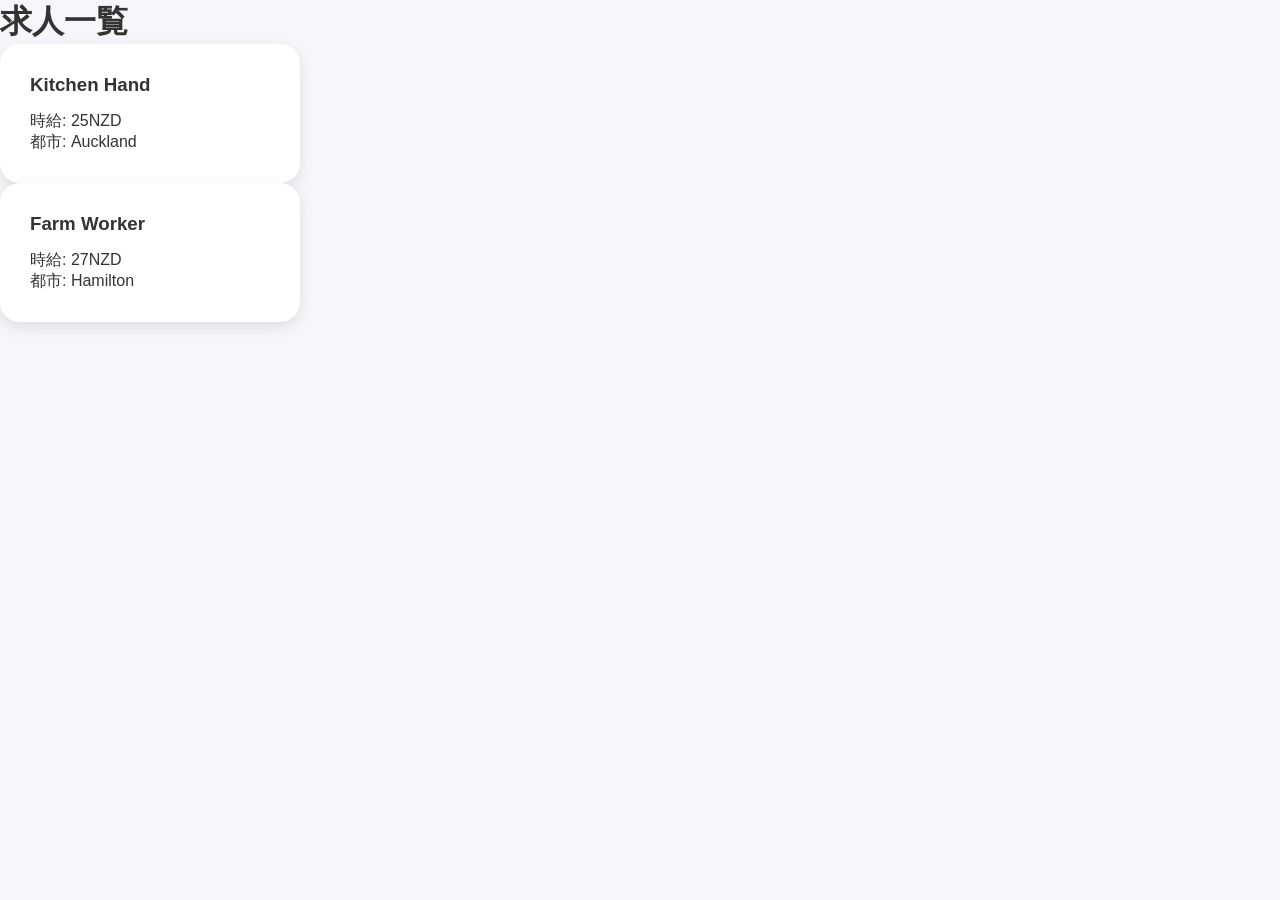
==== jobs.html @ b00e1db8 "first prototype" ====
<!DOCTYPE html>
<html lang="ja">
  <head>
    <meta charset="UTF-8" />
    <title>求人一覧</title>
    <link rel="stylesheet" href="style.css" />
  </head>

  <body>
    <h1>求人一覧</h1>

    <div class="card">
      <h3>Kitchen Hand</h3>
      <p>時給: 25NZD</p>
      <p>都市: Auckland</p>
    </div>

    <div class="card">
      <h3>Farm Worker</h3>
      <p>時給: 27NZD</p>
      <p>都市: Hamilton</p>
    </div>
  </body>
</html>
---- style.css ----
* {
  margin: 0;
  padding: 0;
  box-sizing: border-box;
}

body {
  font-family: sans-serif;
  background: #f5f7fa;
  color: #333;
}

.header {
  display: flex;
  justify-content: space-between;
  align-items: center;

  padding: 20px 50px;

  background: white;
  box-shadow: 0 2px 10px rgba(0, 0, 0, 0.05);
}

.header nav a {
  margin-left: 20px;
  text-decoration: none;
  color: #333;
}

.hero {
  height: 80vh;

  display: flex;
  justify-content: center;
  align-items: center;

  background: linear-gradient(rgba(0, 0, 0, 0.4), rgba(0, 0, 0, 0.4)),
    url("https://images.unsplash.com/photo-1507525428034-b723cf961d3e");

  background-size: cover;
  background-position: center;

  color: white;
}

.hero-content {
  text-align: center;
}

.hero h2 {
  font-size: 60px;
  margin-bottom: 20px;
}

.hero p {
  font-size: 24px;
  margin-bottom: 30px;
}

button {
  padding: 15px 30px;
  border: none;
  border-radius: 10px;

  background: #2563eb;
  color: white;

  font-size: 18px;

  cursor: pointer;
}

.features {
  display: flex;
  justify-content: center;
  gap: 30px;

  padding: 80px 50px;
}

.card {
  width: 300px;
  background: white;

  padding: 30px;

  border-radius: 20px;

  box-shadow: 0 5px 15px rgba(0, 0, 0, 0.1);
}

.card h3 {
  margin-bottom: 15px;
}
.about {
  text-align: center;
  padding: 80px 20px;
}

.about h2 {
  margin-bottom: 20px;
}

.about p {
  max-width: 700px;
  margin: 0 auto;
  line-height: 1.8;
}
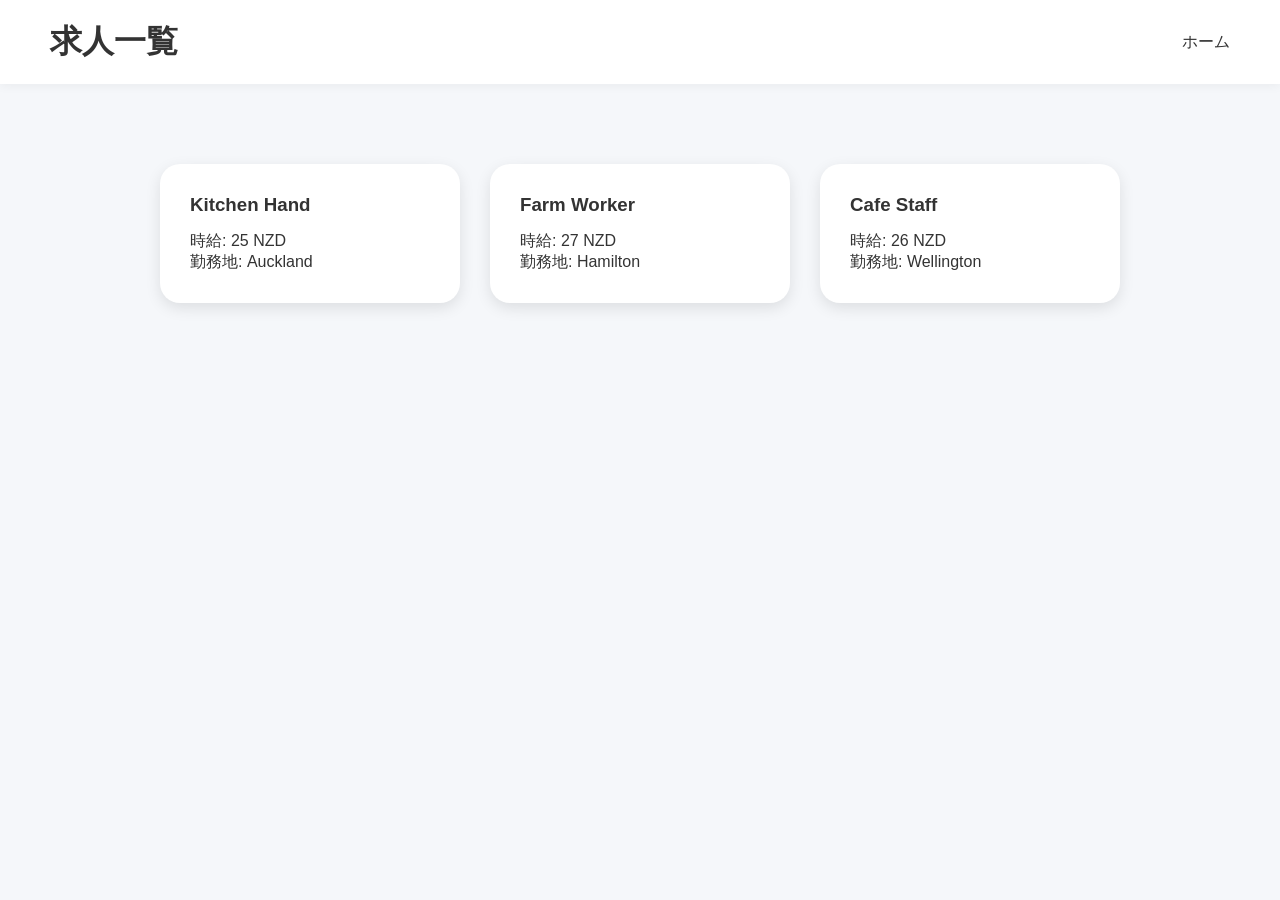
==== commit 0e8e20e9: "add jobs properties and simulator pages" ====
--- a/jobs.html
+++ b/jobs.html
@@ -2,23 +2,36 @@
 <html lang="ja">
   <head>
     <meta charset="UTF-8" />
+    <meta name="viewport" content="width=device-width, initial-scale=1.0" />
     <title>求人一覧</title>
     <link rel="stylesheet" href="style.css" />
   </head>
+  <body>
+    <header class="header">
+      <h1>求人一覧</h1>
+      <nav>
+        <a href="index.html">ホーム</a>
+      </nav>
+    </header>
 
-  <body>
-    <h1>求人一覧</h1>
+    <section class="features">
+      <div class="card">
+        <h3>Kitchen Hand</h3>
+        <p>時給: 25 NZD</p>
+        <p>勤務地: Auckland</p>
+      </div>
 
-    <div class="card">
-      <h3>Kitchen Hand</h3>
-      <p>時給: 25NZD</p>
-      <p>都市: Auckland</p>
-    </div>
+      <div class="card">
+        <h3>Farm Worker</h3>
+        <p>時給: 27 NZD</p>
+        <p>勤務地: Hamilton</p>
+      </div>
 
-    <div class="card">
-      <h3>Farm Worker</h3>
-      <p>時給: 27NZD</p>
-      <p>都市: Hamilton</p>
-    </div>
+      <div class="card">
+        <h3>Cafe Staff</h3>
+        <p>時給: 26 NZD</p>
+        <p>勤務地: Wellington</p>
+      </div>
+    </section>
   </body>
 </html>
